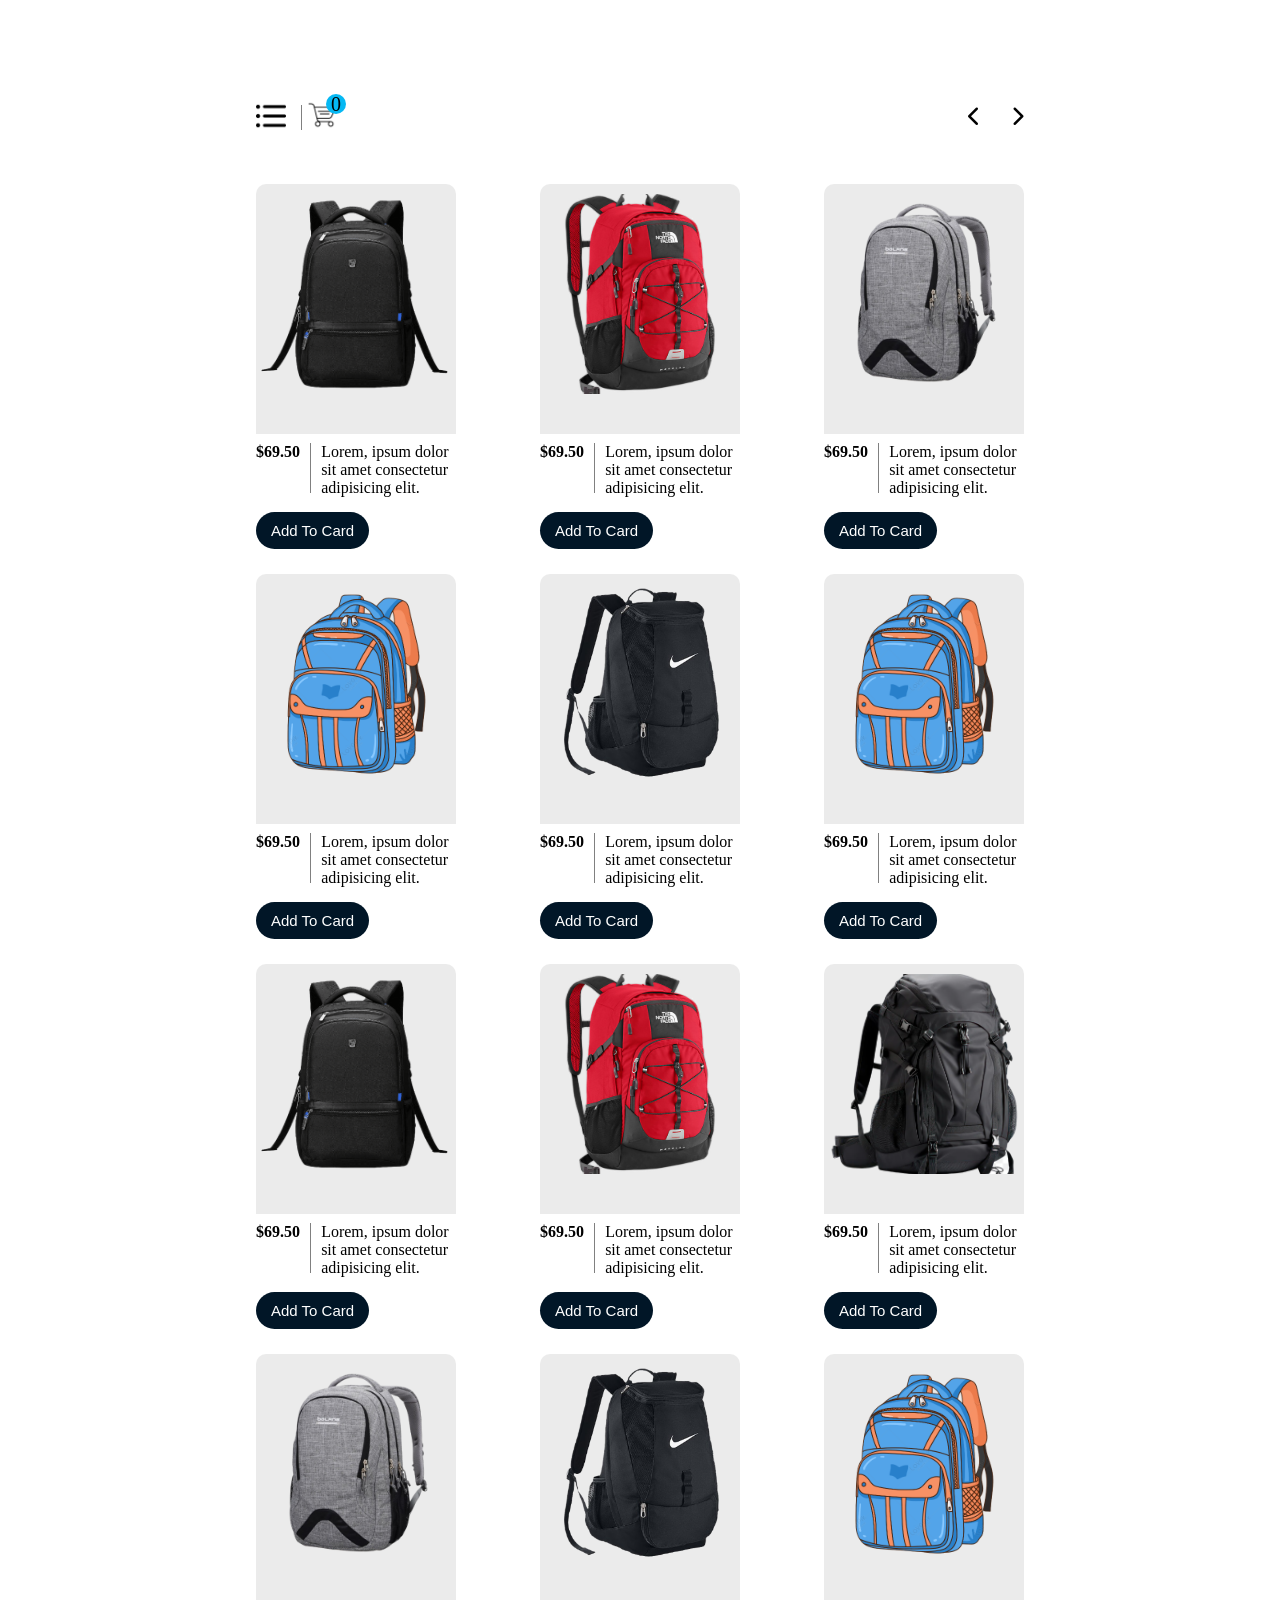
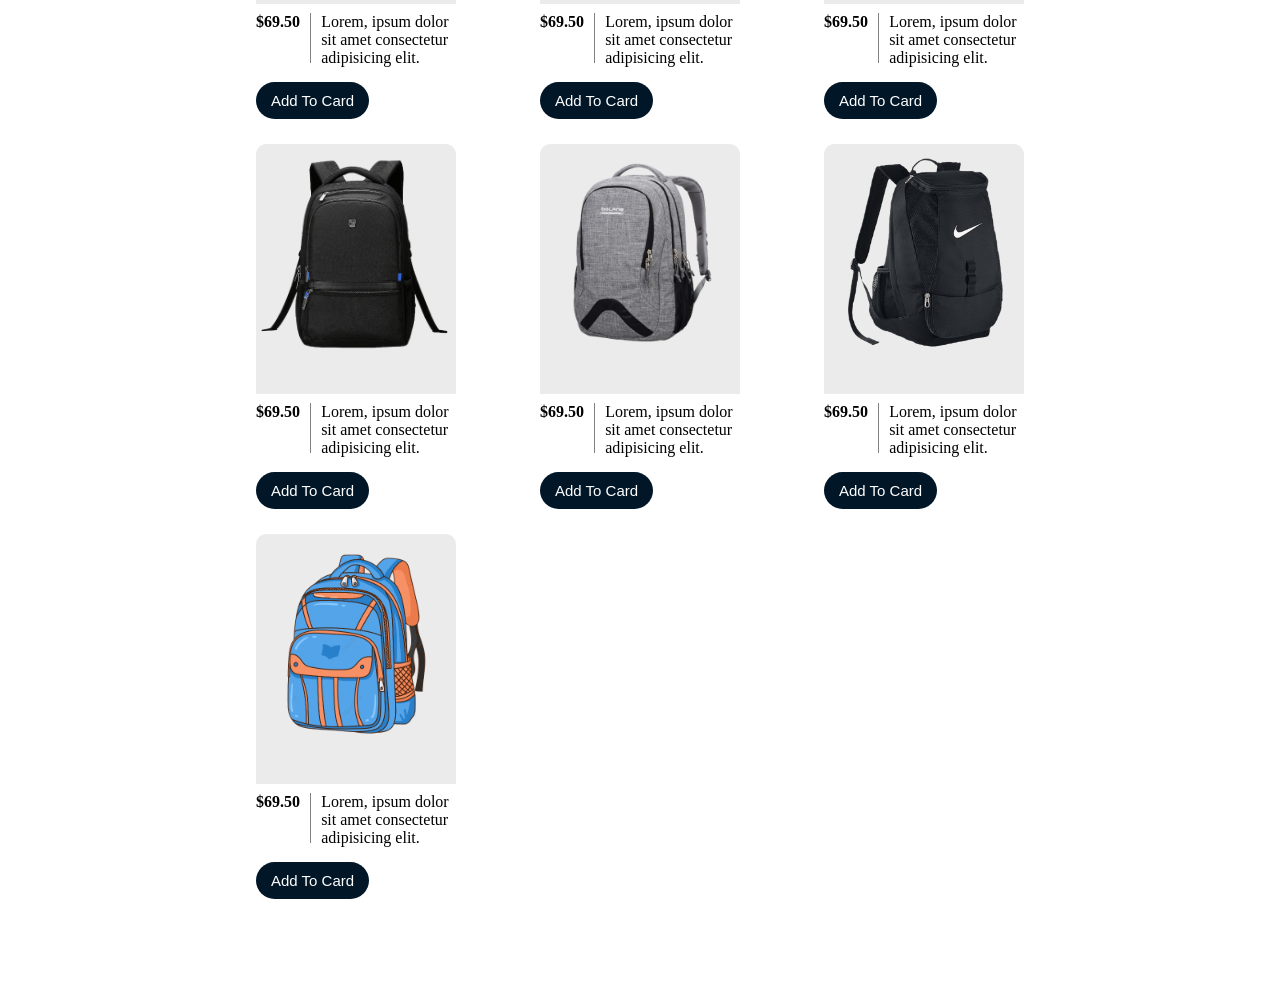
==== index.html @ d3eb14ed "Dev" ====
<!DOCTYPE html>
<html lang="en">
  <head>
    <meta charset="UTF-8" />
    <meta name="viewport" content="width=device-width, initial-scale=1.0" />
    <title>Bag || Shop</title>
    <!-- link font awsome -->
    <link
      rel="stylesheet"
      href="https://cdnjs.cloudflare.com/ajax/libs/font-awesome/6.7.2/css/all.min.css"
      integrity="sha512-Evv84Mr4kqVGRNSgIGL/F/aIDqQb7xQ2vcrdIwxfjThSH8CSR7PBEakCr51Ck+w+/U6swU2Im1vVX0SVk9ABhg=="
      crossorigin="anonymous"
      referrerpolicy="no-referrer"
    />
    <link rel="stylesheet" href="/style/style.css" />
  </head>
  <body>
    <div class="container">
      <div class="navbar">
        <div class="navbar-left">
          <button type="button" id="Menu">
            <img src="/assets/menu.png" alt="" />
          </button>
          <div class="line"></div>
          <a href="/ListCart.html"><img src="/assets/Buy.png" alt="" /></a>
          <span id="cartindex-QTY">0</span>
        </div>
        <div class="navList" id="navList">
          <div class="item" id="fetch-Winter">
            <img src="/assets/menuIcon/menu1.png" alt="" />
            <h1>Winter clothing</h1>
          </div>
          <div class="item" id="Trousers-jeans">
            <img src="/assets/menuIcon/menu2.png" alt="" />
            <h1>Trousers & jeans</h1>
          </div>
          <div class="item" id="Shoes-sandle">
            <img src="/assets/menuIcon/menu3.png" alt="" />
            <h1>Shoes & sandle</h1>
          </div>
          <div class="item" id="Hats-caps">
            <img src="/assets/menuIcon/menu4.png" alt="" />
            <h1>Hats & caps</h1>
          </div>
          <div class="item" id="Bags-purses">
            <img src="/assets/menuIcon/menu5.png" alt="" />
            <h1>Bags & purses</h1>
          </div>
          <div class="item" id="Ladies-Whatches">
            <img src="/assets/menuIcon/menu6.png" alt="" />
            <h1>Ladies Whatches</h1>
          </div>
        </div>
        <div class="nabar-right">
          <button type="button">
            <i class="fa-solid fa-chevron-left"></i>
          </button>
          <button type="button">
            <i class="fa-solid fa-chevron-right"></i>
          </button>
        </div>
      </div>
      <div class="allproduct-container" id="AllListcard">
        <!--  All Product show as dynamic ! -->
      </div>
    </div>
    <!-- JS -->
    <script src="/js/ListCart.js"></script>
    <script src="/js/app.js"></script>
  </body>
</html>
---- style/style.css ----
* {
  margin: 0;
  padding: 0;
  box-sizing: border-box;
}
.container {
  overflow: hidden;
  width: 60%;
  margin: auto;
  position: relative;
  padding: 100px 0px 100px 0px;
}

.navbar {
  width: 100%;
  display: flex;
  justify-content: space-between;
  align-items: center;
}
.navbar .navbar-left {
  position: relative;
  display: flex;
  justify-content: center;
  align-items: center;
  gap: 5px;
}
.navbar-left button {
  background-color: transparent;
  border: none;
  margin-right: 10px;
  border-radius: 5px;
  cursor: pointer;
}
.navbar-left .line {
  width: 1px;
  height: 25px;
  background-color: gray;
}
.navbar .navbar-left img {
  width: 30px;
  height: 30px;
}
.navbar-left span {
  display: flex;
  justify-content: center;
  align-items: center;
  position: absolute;
  left: 70px;
  bottom: 20px;
  width: 20px;
  height: 20px;
  padding: 5px;
  border-radius: 100%;
  font-size: 20px;
  background-color: rgba(3, 183, 243, 0.992);
}
.nabar-right {
  display: flex;
  justify-content: center;
  align-items: center;
  gap: 30px;
}
.nabar-right button {
  font-size: 20px;
  border: none;
  cursor: pointer;
  background-color: transparent;
}

/*  navlist menu */
.navList {
  z-index: 100;
  top: 150px;
  left: -50%;
  border-top-right-radius: 10px;
  border-bottom-left-radius: 10px;
  border-bottom-right-radius: 10px;
  position: absolute;
  display: flex;
  flex-direction: column;
  padding: 70px 20px;
  width: 350px;
  transition: 0.3s;
  row-gap: 15px;
  border: #011627 1px solid;
  background-color: #fff;
}
.openNavList {
  left: 0px;
}
.navList .item {
  column-gap: 20px;
  display: flex;
  justify-content: start;
  align-items: center;
}
.navList .item:hover {
  cursor: pointer;
  text-decoration: underline;
}
.navList .item img {
  width: 40px;
  height: 40px;
}

/* all card */
.allproduct-container {
  width: 100%;
  display: flex;
  flex-wrap: wrap;
  gap: 25px;
  justify-content: space-between;
  align-items: center;
  padding-top: 50px;
  display: flex;
}

.card-container {
  cursor: pointer;
  border-top-left-radius: 10px;
  border-top-right-radius: 10px;
  width: 200px;
}
.card-container img {
  border-top-left-radius: 10px;
  border-top-right-radius: 10px;
  background-color: rgba(128, 128, 128, 0.155);
  width: 100%;
  height: 250px;
  object-fit: cover;
  padding: 10px 0 40px 0;
}
.card-bottom {
  padding-top: 5px;
  display: flex;
  justify-content: center;
  gap: 10px;
  align-items: start;
  padding-bottom: 15px;
}
.card-bottom > .price {
  display: flex;
  flex-direction: column;
  gap: 10px;
}
.card-bottom > .price .oldPrice {
  font-size: 16px;
  font-weight: 600;
}
.card-bottom .line {
  width: 3px;
  height: 50px;
  background-color: gray;
}
.addtocart {
  font-size: 15px;
  cursor: pointer;
  border: none;
  border-radius: 20px;
  color: #fff;
  background-color: #011627;
  padding: 10px 15px 10px 15px;
}

/*  List Cart */

.allList-Container {
  display: flex;
  gap: 10px;
  align-items: start;
}

.AllList {
  border-right: 5px solid rgba(128, 128, 128, 0.155);
  width: 70%;
  padding-top: 50px;
  display: flex;
  flex-direction: column;
  row-gap: 20px;
}
.title {
  padding-top: 30px;
}
.AllList .itemList {
  display: flex;
  position: relative;
  align-items: center;
  width: 90%;
  column-gap: 60px;
  border-radius: 10px;
  height: 90px;
  border: 1px solid rgba(128, 128, 128, 0.155);
}
.AllList .itemList img {
  width: 100px;
  height: 100%;
}

.AllList .itemList p {
  font-size: 20px;
  font-weight: 600;
}

.AllList .itemList .qty {
  display: flex;
  gap: 15px;
  align-items: center;
}
.qty button {
  background-color: #011627;
  border: none;
  width: 30px;
  height: 30px;
  cursor: pointer;
  color: #fff;
}

.AllList .itemList .close {
  position: absolute;
  top: -10px;
  z-index: 1000;
  display: flex;
  justify-content: center;
  align-items: center;
  border: 1px solid red;
  background-color: #fff;
  border-radius: 100%;
  width: 20px;
  height: 20px;
  right: -7px;
}
.close i {
  cursor: pointer;
  color: red;
  display: flex;
  justify-content: center;
  align-items: center;
  width: 100%;
  height: 100%;
}

/*  detail */

.detail {
  padding: 20px;
  width: 30%;
  border: 1px solid rgba(128, 128, 128, 0.155);
  border-radius: 10px;
}
.detail h3 {
  padding-bottom: 20px;
  font-size: 30px;
  font-weight: 600;
  text-decoration: underline;
}
.detail p {
  line-height: 30px;
  font-size: 20px;
  font-weight: 400;
}
.detail h4 {
  margin-top: 20px;
  padding: 10px 20px;
  border-radius: 10px;
  font-size: 25px;
  background-color: rgb(53, 183, 190);
}
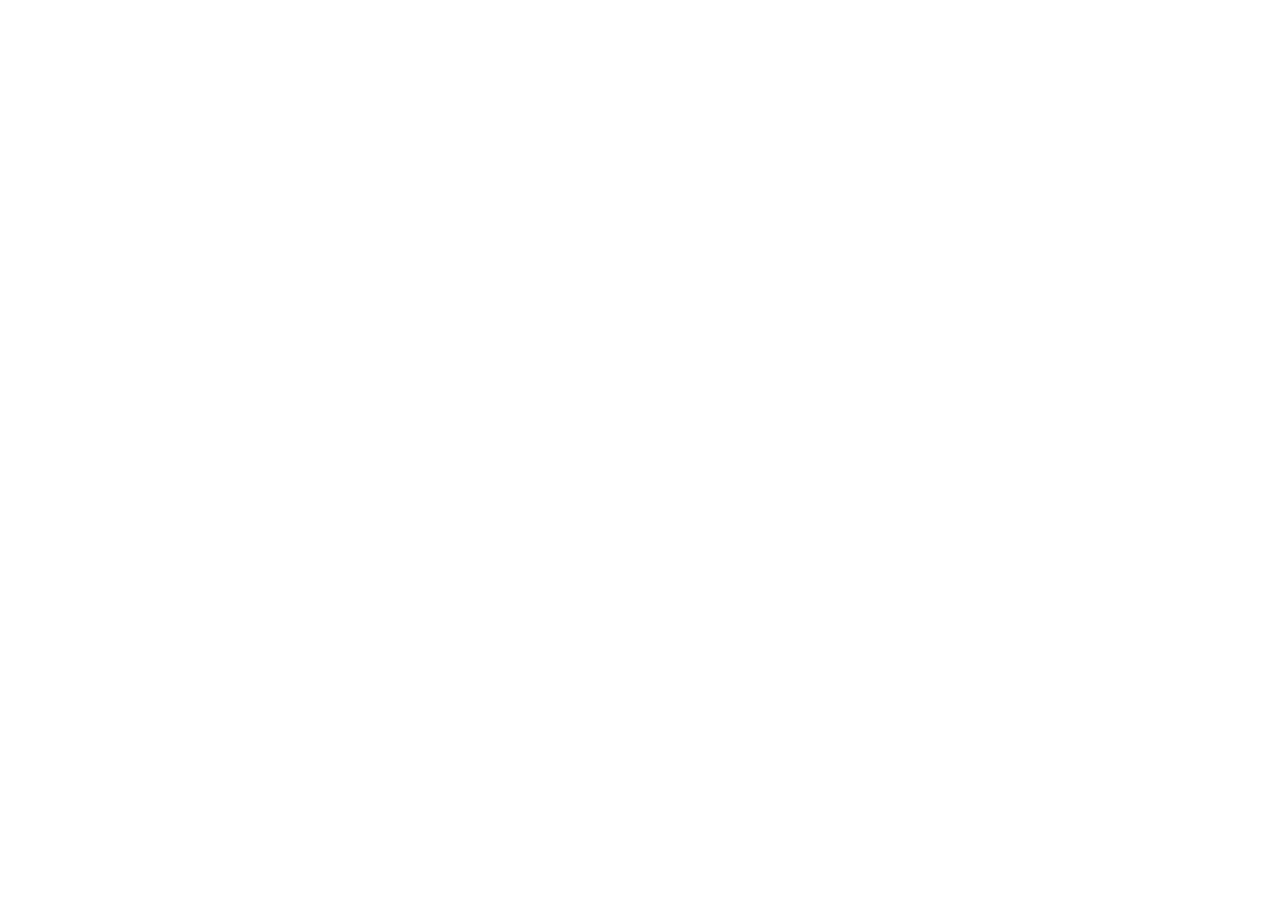
==== commit 482c3f67: "Fixed Latest" ====
--- a/index.html
+++ b/index.html
@@ -16,56 +16,21 @@
   </head>
   <body>
     <div class="container">
-      <div class="navbar">
-        <div class="navbar-left">
-          <button type="button" id="Menu">
-            <img src="/assets/menu.png" alt="" />
-          </button>
-          <div class="line"></div>
-          <a href="/ListCart.html"><img src="/assets/Buy.png" alt="" /></a>
-          <span id="cartindex-QTY">0</span>
-        </div>
-        <div class="navList" id="navList">
-          <div class="item" id="fetch-Winter">
-            <img src="/assets/menuIcon/menu1.png" alt="" />
-            <h1>Winter clothing</h1>
-          </div>
-          <div class="item" id="Trousers-jeans">
-            <img src="/assets/menuIcon/menu2.png" alt="" />
-            <h1>Trousers & jeans</h1>
-          </div>
-          <div class="item" id="Shoes-sandle">
-            <img src="/assets/menuIcon/menu3.png" alt="" />
-            <h1>Shoes & sandle</h1>
-          </div>
-          <div class="item" id="Hats-caps">
-            <img src="/assets/menuIcon/menu4.png" alt="" />
-            <h1>Hats & caps</h1>
-          </div>
-          <div class="item" id="Bags-purses">
-            <img src="/assets/menuIcon/menu5.png" alt="" />
-            <h1>Bags & purses</h1>
-          </div>
-          <div class="item" id="Ladies-Whatches">
-            <img src="/assets/menuIcon/menu6.png" alt="" />
-            <h1>Ladies Whatches</h1>
-          </div>
-        </div>
-        <div class="nabar-right">
-          <button type="button">
-            <i class="fa-solid fa-chevron-left"></i>
-          </button>
-          <button type="button">
-            <i class="fa-solid fa-chevron-right"></i>
-          </button>
-        </div>
-      </div>
+       <div class="navbar" id="navbar">
+
+       </div>
       <div class="allproduct-container" id="AllListcard">
         <!--  All Product show as dynamic ! -->
       </div>
     </div>
     <!-- JS -->
     <script src="/js/ListCart.js"></script>
-    <script src="/js/app.js"></script>
+
+    <script type="module">
+        import Navbar from "../components/navbar.js";
+    const navbar = document.querySelector("#navbar");
+     navbar.innerHTML = Navbar();
+    </script>
+
   </body>
 </html>
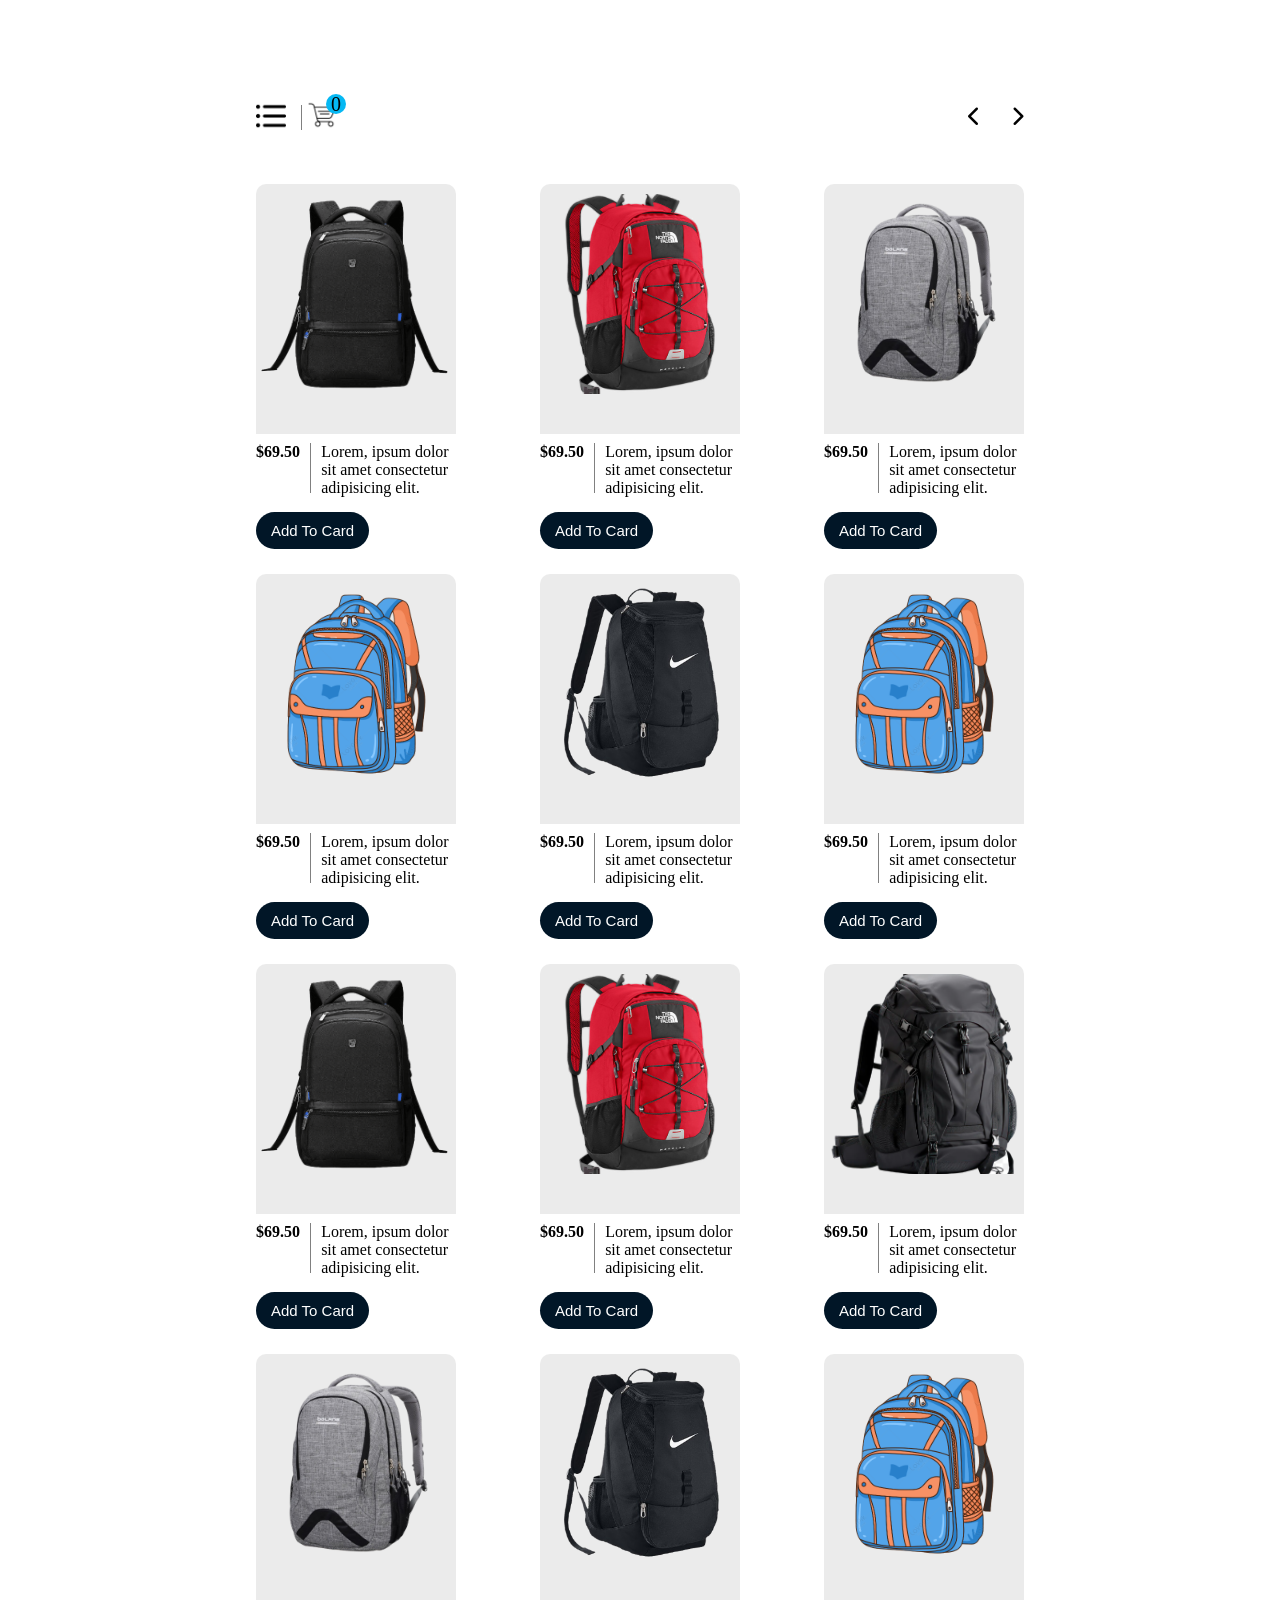
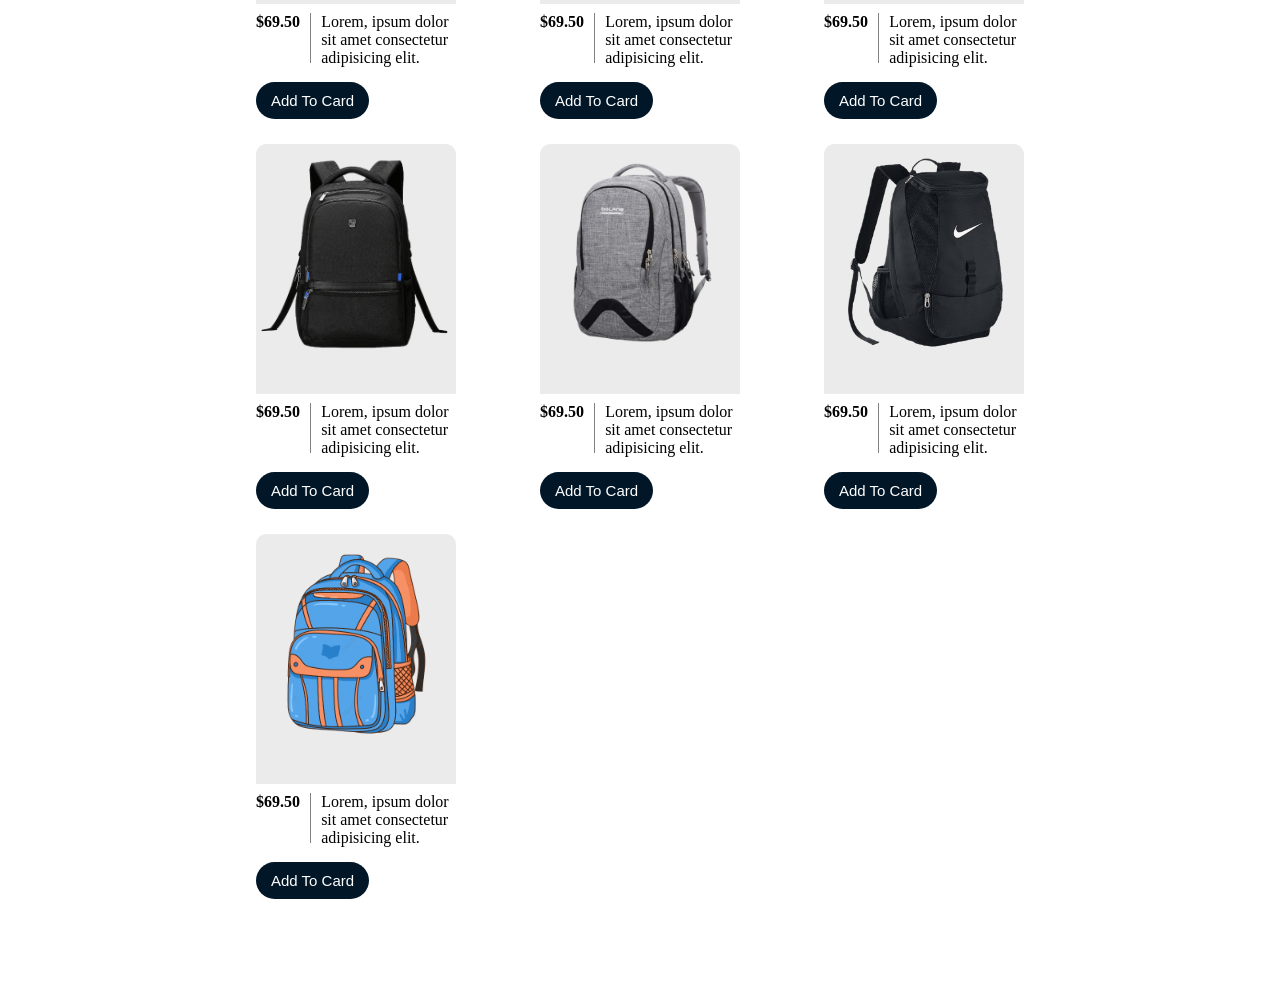
==== commit 6c709491: "Has Update" ====
--- a/index.html
+++ b/index.html
@@ -16,21 +16,18 @@
   </head>
   <body>
     <div class="container">
-       <div class="navbar" id="navbar">
-
-       </div>
+      <div class="navbar" id="navbar"></div>
       <div class="allproduct-container" id="AllListcard">
         <!--  All Product show as dynamic ! -->
       </div>
     </div>
     <!-- JS -->
+      <script type="module">
+      import { Navbar } from "../components/navbar.js";
+      const navbar = document.querySelector("#navbar");
+      navbar.innerHTML = Navbar();
+    </script>
     <script src="/js/ListCart.js"></script>
-
-    <script type="module">
-        import Navbar from "../components/navbar.js";
-    const navbar = document.querySelector("#navbar");
-     navbar.innerHTML = Navbar();
-    </script>
-
+    <script src="/js/app.js" defer></script>
   </body>
 </html>
